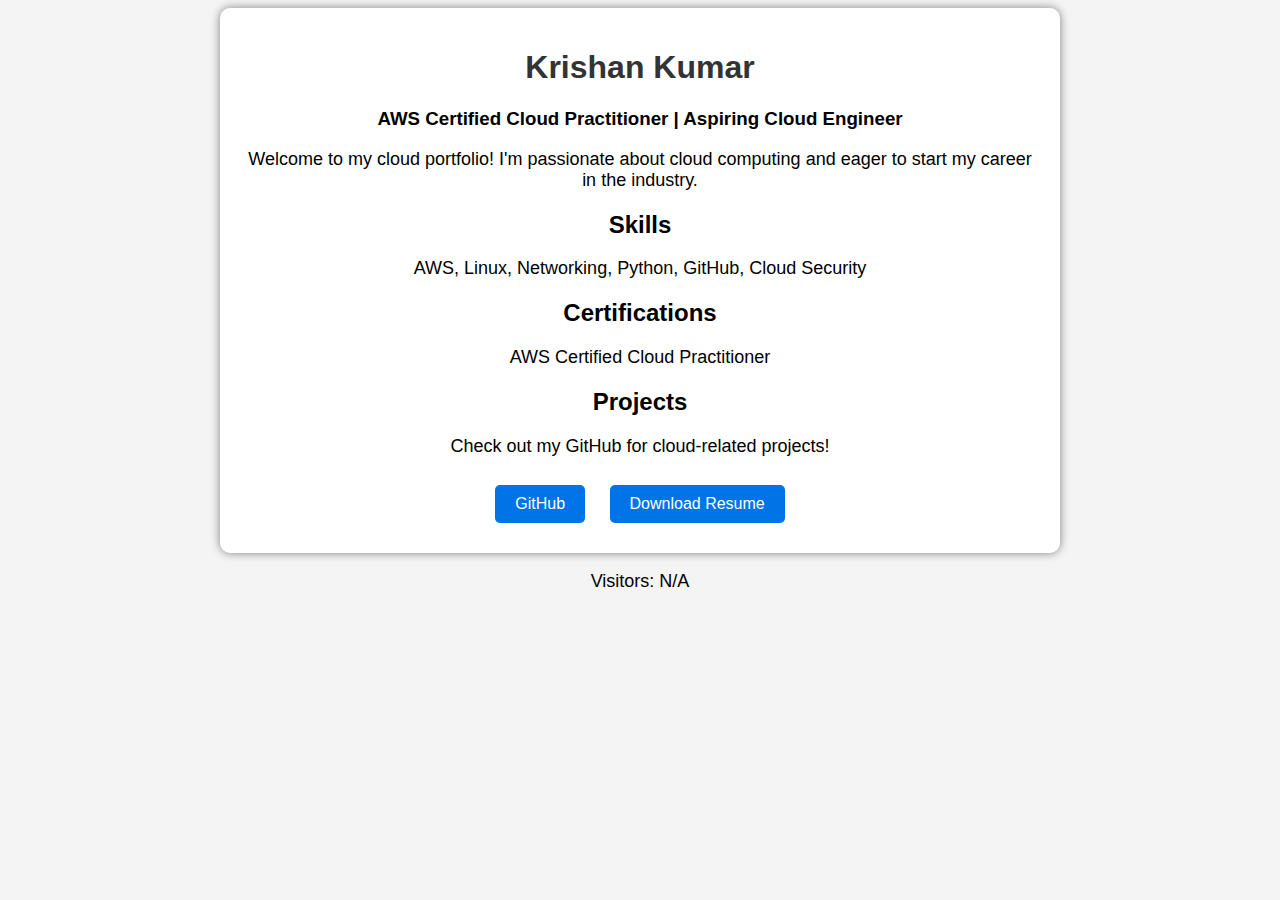
==== index.html @ 1cf76244 "intial commit of cloud resume" ====
<!DOCTYPE html>
<html lang="en">
<head>
    <meta charset="UTF-8">
    <meta name="viewport" content="width=device-width, initial-scale=1.0">
    <title>Krishan Kumar - Cloud Portfolio</title>
    <style>
        body { font-family: Arial, sans-serif; text-align: center; background-color: #f4f4f4; }
        .container { max-width: 800px; margin: auto; padding: 20px; background: white; box-shadow: 0px 0px 10px gray; border-radius: 10px; }
        h1 { color: #333; }
        p { font-size: 18px; }
        .button { display: inline-block; padding: 10px 20px; margin: 10px; background: #0073e6; color: white; text-decoration: none; border-radius: 5px; }
    </style>
</head>
<body>
    <div class="container">
        <h1>Krishan Kumar</h1>
        <h3>AWS Certified Cloud Practitioner | Aspiring Cloud Engineer</h3>
        <p>Welcome to my cloud portfolio! I'm passionate about cloud computing and eager to start my career in the industry.</p>

        <h2>Skills</h2>
        <p>AWS, Linux, Networking, Python, GitHub, Cloud Security</p>

        <h2>Certifications</h2>
        <p>AWS Certified Cloud Practitioner</p>

        <h2>Projects</h2>
        <p>Check out my GitHub for cloud-related projects!</p>

        <a href="https://github.com/krishank51" class="button" target="_blank">GitHub</a>
        <a href="resume.pdf" class="button" target="_blank">Download Resume</a>
    </div>

    <p class="visitor-line">Visitors: <span id="visitor-count">Loading...</span></p>

    <script src="script.js"></script>
    
</body>
</html>
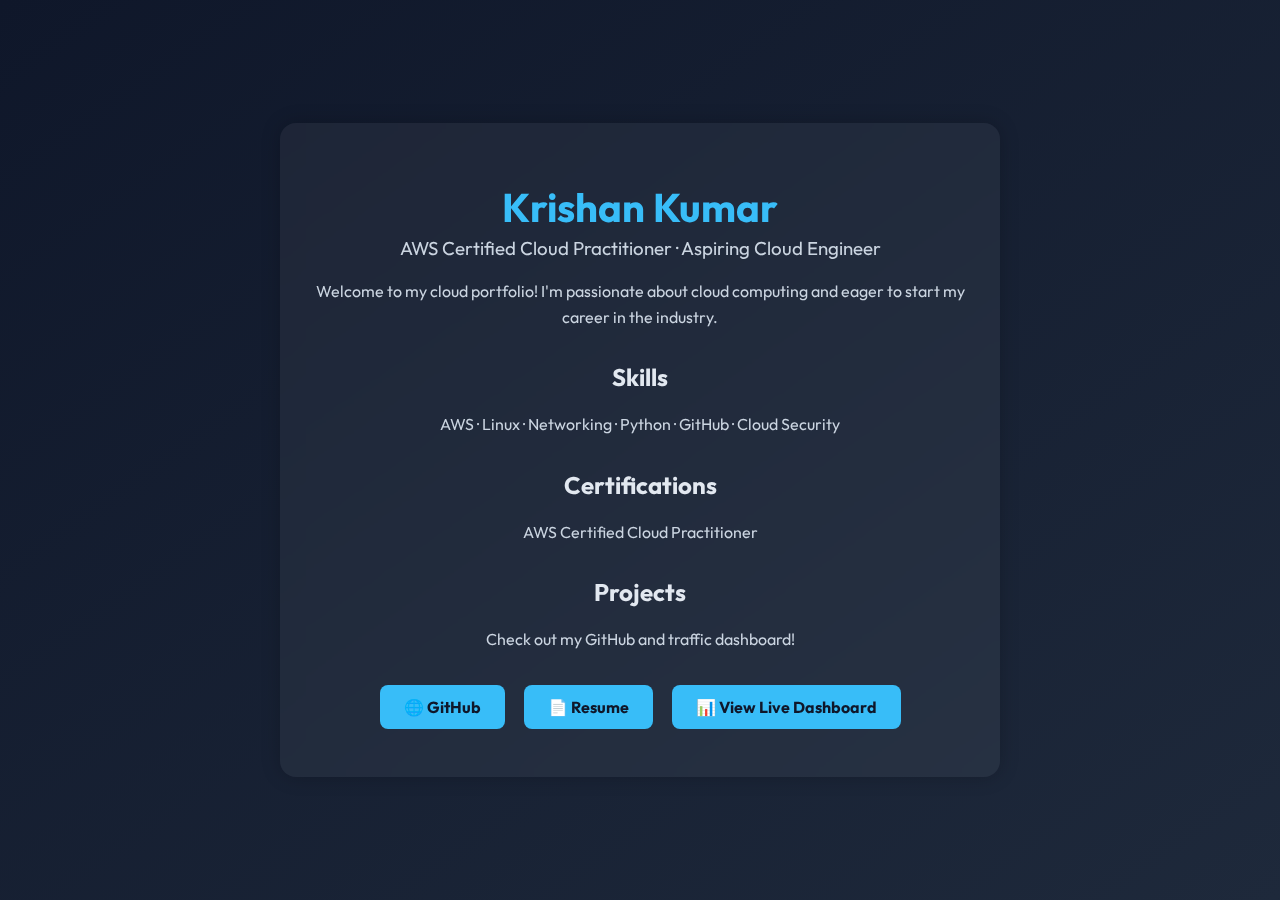
==== commit df99d3ca: "style: updated main portfolio with dashboard link & cleaner layout" ====
--- a/index.html
+++ b/index.html
@@ -1,39 +1,90 @@
 <!DOCTYPE html>
 <html lang="en">
 <head>
-    <meta charset="UTF-8">
-    <meta name="viewport" content="width=device-width, initial-scale=1.0">
-    <title>Krishan Kumar - Cloud Portfolio</title>
-    <style>
-        body { font-family: Arial, sans-serif; text-align: center; background-color: #f4f4f4; }
-        .container { max-width: 800px; margin: auto; padding: 20px; background: white; box-shadow: 0px 0px 10px gray; border-radius: 10px; }
-        h1 { color: #333; }
-        p { font-size: 18px; }
-        .button { display: inline-block; padding: 10px 20px; margin: 10px; background: #0073e6; color: white; text-decoration: none; border-radius: 5px; }
-    </style>
+  <meta charset="UTF-8" />
+  <meta name="viewport" content="width=device-width, initial-scale=1.0"/>
+  <title>Krishan Kumar - Cloud Portfolio</title>
+  <link href="https://fonts.googleapis.com/css2?family=Outfit:wght@400;700&display=swap" rel="stylesheet">
+  <style>
+    * {
+      box-sizing: border-box;
+    }
+    body {
+      margin: 0;
+      font-family: 'Outfit', sans-serif;
+      background: linear-gradient(to bottom right, #0f172a, #1e293b);
+      color: #f1f5f9;
+      display: flex;
+      align-items: center;
+      justify-content: center;
+      min-height: 100vh;
+      padding: 2rem;
+    }
+    .container {
+      max-width: 720px;
+      width: 100%;
+      padding: 2rem;
+      background: rgba(255,255,255,0.05);
+      backdrop-filter: blur(10px);
+      border-radius: 16px;
+      box-shadow: 0 0 20px rgba(0,0,0,0.2);
+      text-align: center;
+    }
+    h1 {
+      font-size: 2.5rem;
+      margin-bottom: 0.25rem;
+      color: #38bdf8;
+    }
+    h3 {
+      font-weight: 400;
+      margin-top: 0;
+      color: #cbd5e1;
+    }
+    h2 {
+      color: #e2e8f0;
+      margin-top: 2rem;
+    }
+    p {
+      font-size: 1rem;
+      line-height: 1.6;
+      color: #cbd5e1;
+    }
+    .button {
+      display: inline-block;
+      margin: 1rem 0.5rem;
+      padding: 0.75rem 1.5rem;
+      background-color: #38bdf8;
+      color: #0f172a;
+      font-weight: bold;
+      border: none;
+      border-radius: 8px;
+      text-decoration: none;
+      transition: background 0.3s ease;
+    }
+    .button:hover {
+      background-color: #0ea5e9;
+    }
+  </style>
 </head>
 <body>
-    <div class="container">
-        <h1>Krishan Kumar</h1>
-        <h3>AWS Certified Cloud Practitioner | Aspiring Cloud Engineer</h3>
-        <p>Welcome to my cloud portfolio! I'm passionate about cloud computing and eager to start my career in the industry.</p>
+  <div class="container">
+    <h1>Krishan Kumar</h1>
+    <h3>AWS Certified Cloud Practitioner · Aspiring Cloud Engineer</h3>
 
-        <h2>Skills</h2>
-        <p>AWS, Linux, Networking, Python, GitHub, Cloud Security</p>
+    <p>Welcome to my cloud portfolio! I'm passionate about cloud computing and eager to start my career in the industry.</p>
 
-        <h2>Certifications</h2>
-        <p>AWS Certified Cloud Practitioner</p>
+    <h2>Skills</h2>
+    <p>AWS · Linux · Networking · Python · GitHub · Cloud Security</p>
 
-        <h2>Projects</h2>
-        <p>Check out my GitHub for cloud-related projects!</p>
+    <h2>Certifications</h2>
+    <p>AWS Certified Cloud Practitioner</p>
 
-        <a href="https://github.com/krishank51" class="button" target="_blank">GitHub</a>
-        <a href="resume.pdf" class="button" target="_blank">Download Resume</a>
-    </div>
+    <h2>Projects</h2>
+    <p>Check out my GitHub and traffic dashboard!</p>
 
-    <p class="visitor-line">Visitors: <span id="visitor-count">Loading...</span></p>
-
-    <script src="script.js"></script>
-    
+    <a href="https://github.com/krishank-cloud" class="button" target="_blank">🌐 GitHub</a>
+    <a href="resume.pdf" class="button" target="_blank">📄 Resume</a>
+    <a href="https://dashboard.krishankcloud.com" class="button" target="_blank">📊 View Live Dashboard</a>
+  </div>
 </body>
 </html>
